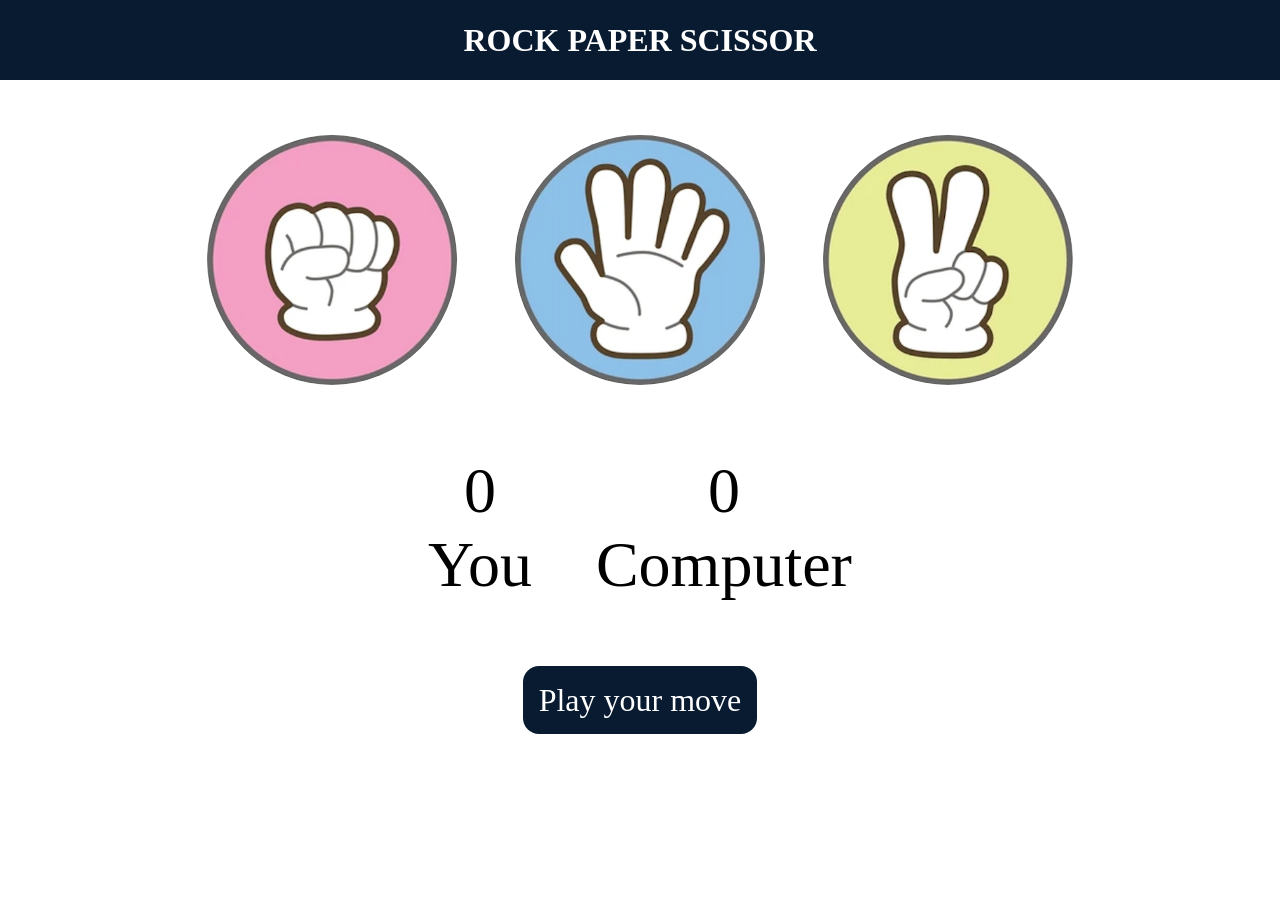
==== index.html @ bfb02f9a "Initial Rock Paper Scissors game" ====
<!DOCTYPE html>
<html lang="en">
<head>
    <meta charset="UTF-8">
    <meta name="viewport" content="width=device-width, initial-scale=1.0">
    <title>Rock,Paper,Scissor Game
    </title>
    <link rel="stylesheet" href="style.css"/>
</head>
<body>
    <h1> ROCK PAPER SCISSOR </h1>
    <div class="choices">
        <div class="choice" ID="ROCK">
            <img src="./images/ROCK.png">
        </div>
        <div class="choice" ID="PAPER">
            <img src="./images/PAPER.png">
        </div>
        <div class="choice" ID="SCISSOR">
            <img src="./images/SCISSOR.png">
        </div>
    </div>
    <div class="score-board">
        <div class="score">
            <p id="user-score">0</p>
            <p>You</p>
        </div>
        <div class="score">
            <p id="comp-score">0</p>
            <p>Computer</p>
        </div>
    </div>
    <div class="msg-container">
        <p id="msg">Play your move</p>
    </div>
    <script src="app.js"></script>
</body>
</html>
---- style.css ----
* {
    margin: 0;
    padding: 0;
    text-align: center;
}

h1 {
    background-color: #081b31;
    color: white;
    height: 5rem;
    line-height: 5rem;
}

.choice {
    height: 260px;
    width: 260px;
    border-radius: 50%;
    display: flex;
    justify-content: center;
    align-items: center;
}

.choice:hover {
    opacity: 0.7;
    cursor: pointer;
    background-color: rgb(29, 28, 28);
}

img {
    height: 250px;
    width: 250px;
    object-fit: cover;
    border-radius: 50%;
}

.choices {
    margin-top: 50px;
    display: flex;
    justify-content: center;
    align-items: center;
    gap: 3rem;
}


.score-board {
    display: flex;
    justify-content: center;
    align-items: center;
    font-size: 4rem;
    gap: 4rem;
    margin-top: 4rem;
}

#user-score,
 #computer-score {
    font-size: 4rem;
}

.msg-container {
    margin-top: 5rem;
}

#msg {
    background-color: #081b31;
    color: white;
    font-size: 2rem;
    display: inline;
    padding: 1rem;
    border-radius: 1rem;
}
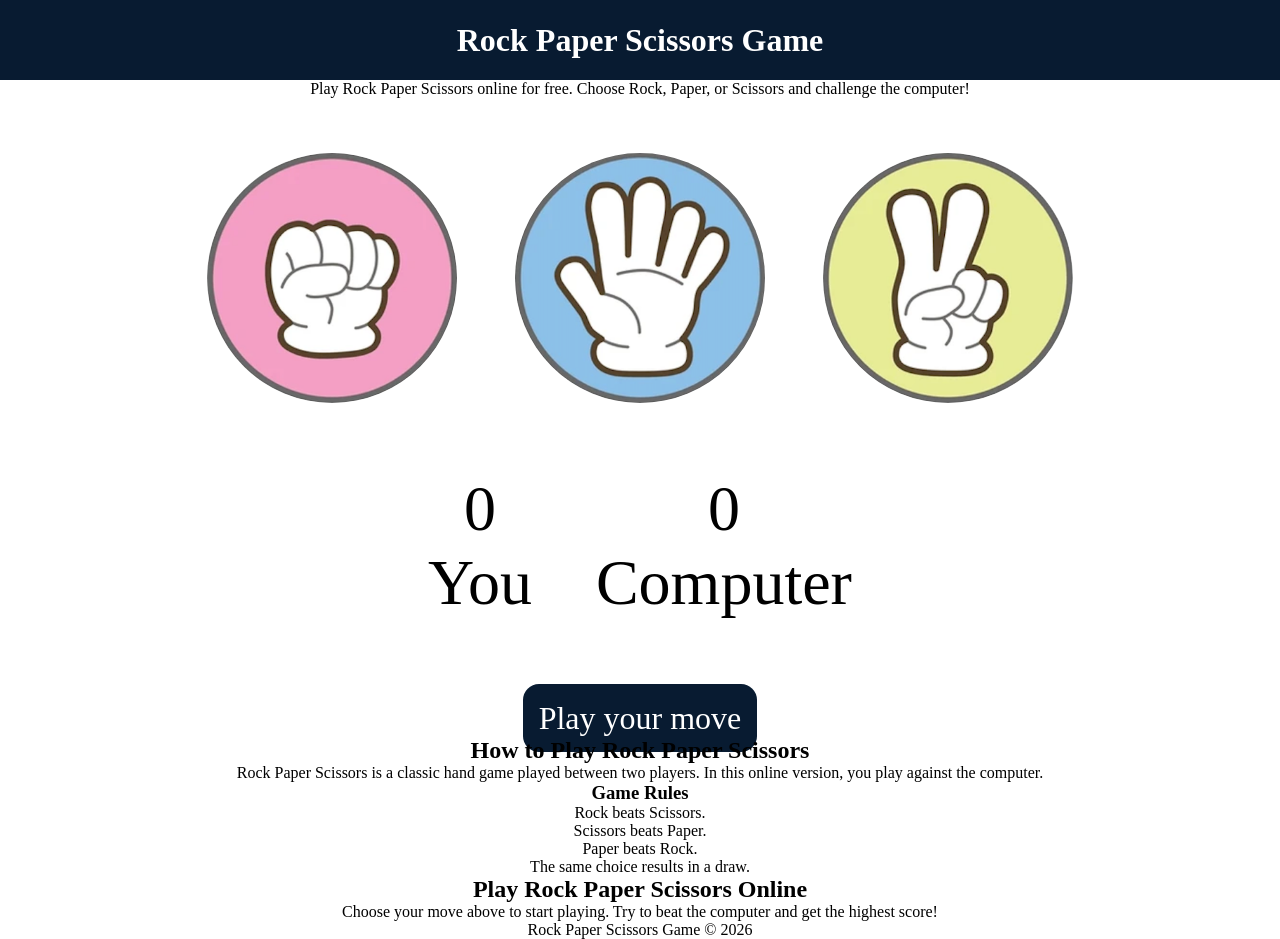
==== commit 9ce91cab: "Update index.html" ====
--- a/index.html
+++ b/index.html
@@ -2,37 +2,138 @@
 <html lang="en">
 <head>
     <meta charset="UTF-8">
+
     <meta name="viewport" content="width=device-width, initial-scale=1.0">
-    <title>Rock,Paper,Scissor Game
-    </title>
-    <link rel="stylesheet" href="style.css"/>
+
+    <!-- SEO Title -->
+    <title>Rock Paper Scissors Game - Play Online</title>
+
+    <!-- SEO Description -->
+    <meta
+        name="description"
+        content="Play Rock Paper Scissors online for free. Choose Rock, Paper, or Scissors and challenge the computer in this simple and fun game."
+    >
+
+    <meta name="robots" content="index, follow">
+
+    <!-- Canonical URL -->
+    <link
+        rel="canonical"
+        href="https://sonakshibadgurjar.github.io/Rock-Paper-Scissors/"
+    >
+
+    <!-- Open Graph / Social Sharing -->
+    <meta property="og:title" content="Rock Paper Scissors Game - Play Online">
+    <meta
+        property="og:description"
+        content="Play Rock Paper Scissors online for free. Choose your move and challenge the computer."
+    >
+    <meta
+        property="og:url"
+        content="https://sonakshibadgurjar.github.io/Rock-Paper-Scissors/"
+    >
+    <meta property="og:type" content="website">
+
+    <link rel="stylesheet" href="style.css">
 </head>
+
 <body>
-    <h1> ROCK PAPER SCISSOR </h1>
-    <div class="choices">
-        <div class="choice" ID="ROCK">
-            <img src="./images/ROCK.png">
-        </div>
-        <div class="choice" ID="PAPER">
-            <img src="./images/PAPER.png">
-        </div>
-        <div class="choice" ID="SCISSOR">
-            <img src="./images/SCISSOR.png">
-        </div>
-    </div>
-    <div class="score-board">
-        <div class="score">
-            <p id="user-score">0</p>
-            <p>You</p>
-        </div>
-        <div class="score">
-            <p id="comp-score">0</p>
-            <p>Computer</p>
-        </div>
-    </div>
-    <div class="msg-container">
-        <p id="msg">Play your move</p>
-    </div>
+
+    <header>
+        <h1>Rock Paper Scissors Game</h1>
+
+        <p>
+            Play Rock Paper Scissors online for free.
+            Choose Rock, Paper, or Scissors and challenge the computer!
+        </p>
+    </header>
+
+    <main>
+
+        <section aria-label="Rock Paper Scissors game">
+
+            <div class="choices">
+
+                <div class="choice" id="ROCK">
+                    <img
+                        src="./images/ROCK.png"
+                        alt="Rock - Rock Paper Scissors"
+                    >
+                </div>
+
+                <div class="choice" id="PAPER">
+                    <img
+                        src="./images/PAPER.png"
+                        alt="Paper - Rock Paper Scissors"
+                    >
+                </div>
+
+                <div class="choice" id="SCISSOR">
+                    <img
+                        src="./images/SCISSOR.png"
+                        alt="Scissors - Rock Paper Scissors"
+                    >
+                </div>
+
+            </div>
+
+            <div class="score-board">
+
+                <div class="score">
+                    <p id="user-score">0</p>
+                    <p>You</p>
+                </div>
+
+                <div class="score">
+                    <p id="comp-score">0</p>
+                    <p>Computer</p>
+                </div>
+
+            </div>
+
+            <div class="msg-container">
+                <p id="msg">Play your move</p>
+            </div>
+
+        </section>
+
+
+        <!-- Helpful content for visitors and search engines -->
+        <section class="game-info">
+
+            <h2>How to Play Rock Paper Scissors</h2>
+
+            <p>
+                Rock Paper Scissors is a classic hand game played between
+                two players. In this online version, you play against the
+                computer.
+            </p>
+
+            <h3>Game Rules</h3>
+
+            <ul>
+                <li>Rock beats Scissors.</li>
+                <li>Scissors beats Paper.</li>
+                <li>Paper beats Rock.</li>
+                <li>The same choice results in a draw.</li>
+            </ul>
+
+            <h2>Play Rock Paper Scissors Online</h2>
+
+            <p>
+                Choose your move above to start playing. Try to beat the
+                computer and get the highest score!
+            </p>
+
+        </section>
+
+    </main>
+
+    <footer>
+        <p>Rock Paper Scissors Game © 2026</p>
+    </footer>
+
     <script src="app.js"></script>
+
 </body>
-</html>+</html>
